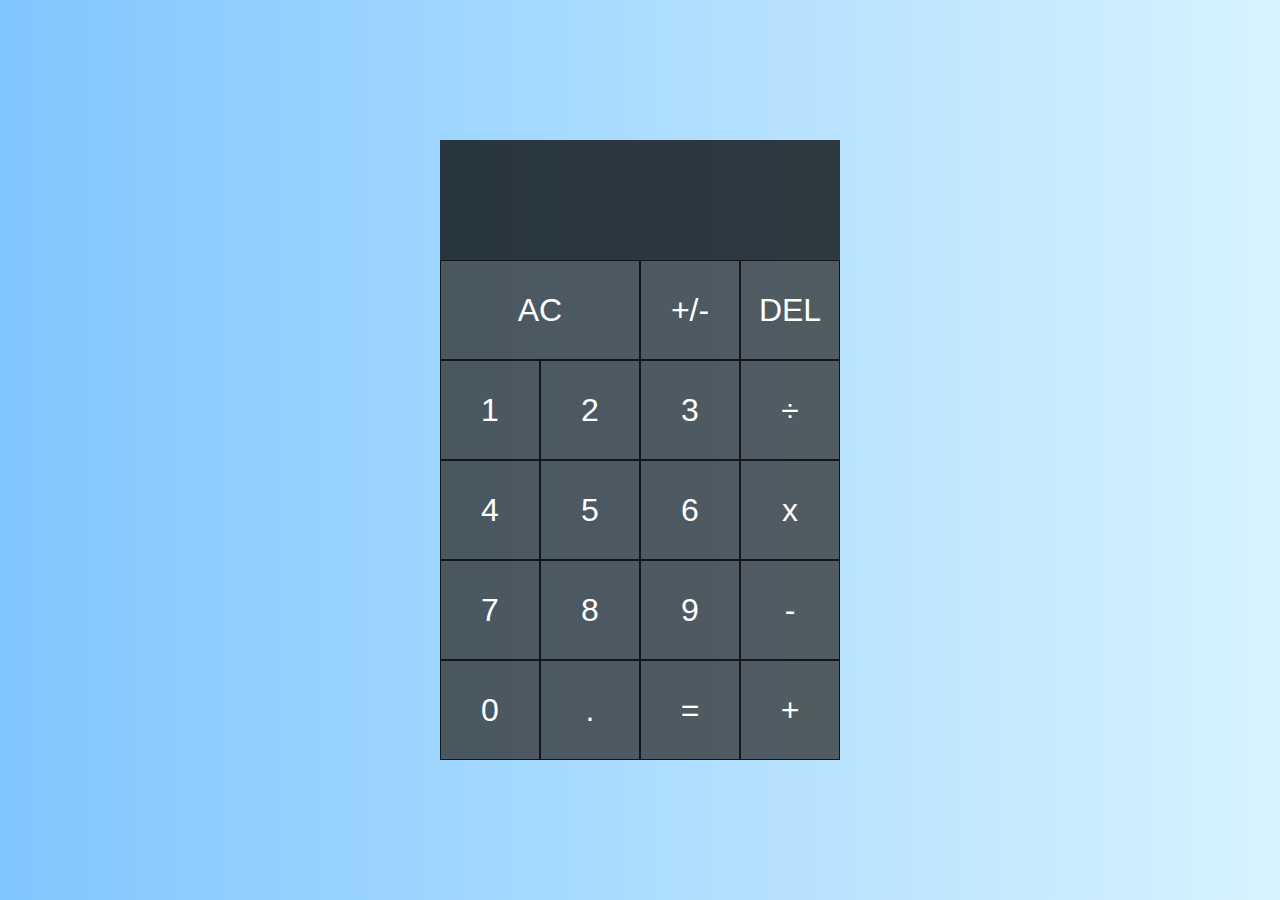
==== calculator.html @ 1c92576d "initial commit, calculator done" ====
<!DOCTYPE html>
<html lang="en">
<head>
    <meta charset="UTF-8">
    <meta http-equiv="X-UA-Compatible" content="IE=edge">
    <meta name="viewport" content="width=device-width, initial-scale=1.0">
    <title>calculator</title>
    <link rel="stylesheet" href="css/global.css">
    <link rel="stylesheet" href="css/calculator.css">
    <script src="src/calculator.js" defer></script>
</head>
<body>
    <div class="calculator-grid">
        <div class="output">
            <div data-previous-operand class="previous-operand"></div>
            <div data-current-operand class="current-operand"></div>
        </div>
        <button data-clear class="span-two">AC</button>
        <button data-changeSign class="operand">+/-</button>
        <button data-delete>DEL</button>
        <button data-number>1</button>
        <button data-number>2</button>
        <button data-number>3</button>
        <button data-operand class="operand">÷</button>
        <button data-number>4</button>
        <button data-number>5</button>
        <button data-number>6</button>
        <button data-operand>x</button>
        <button data-number>7</button>
        <button data-number>8</button>
        <button data-number>9</button>
        <button data-operand class="operand">-</button>
        <button data-number>0</button>
        <button data-number>.</button>
        <button data-equals class="operand">=</button>
        <button data-operand class="operand">+</button>

    </div>
</body>
</html>
---- css/global.css ----
body {
    margin: 0%;
    padding: 0%;
    background: linear-gradient(to right, rgb(128, 198, 255), rgb(216, 243, 255));
}
---- css/calculator.css ----
.calculator-grid {
    box-sizing: border-box;
    font-family: 'Franklin Gothic Medium', 'Arial Narrow', Arial, sans-serif;
    font-weight: normal;

    display: grid;
    justify-content: center;
    align-content: center;
    min-height: 100vh;
    grid-template-columns: repeat(4, 100px);
    grid-template-rows: minmax(120px, auto) repeat(5, 100px);
}
.calculator-grid > button {
    cursor: pointer;
    font-size: 2rem;
    border: 1px solid rgba(0, 0, 0, .75);
    outline: none;
    background-color: rgba(46, 46, 46, 0.75);
    color: white;
}
.calculator-grid > button:hover {
    background-color: rgba(114, 114, 114, 0.9);
}
.span-two {
    grid-column: span 2;
}
.output {
    grid-column: 1 / -1;
    background-color: rgba(0, 0, 0, .75);
    color: white;
    display: flex;
    align-items: flex-end;
    justify-content: space-around;
    flex-direction: column;
    padding: 5%;
    word-wrap: break-word; /* break in mid-word if line ends */
    word-break: break-all; /* break all words */
}
.output .previous-operand {
    color: rgba(255, 255, 255, .75);
    font-size: 1.5rem;
}
.output .current-operand {
    color: white;
    font-size: 2.5rem;
}
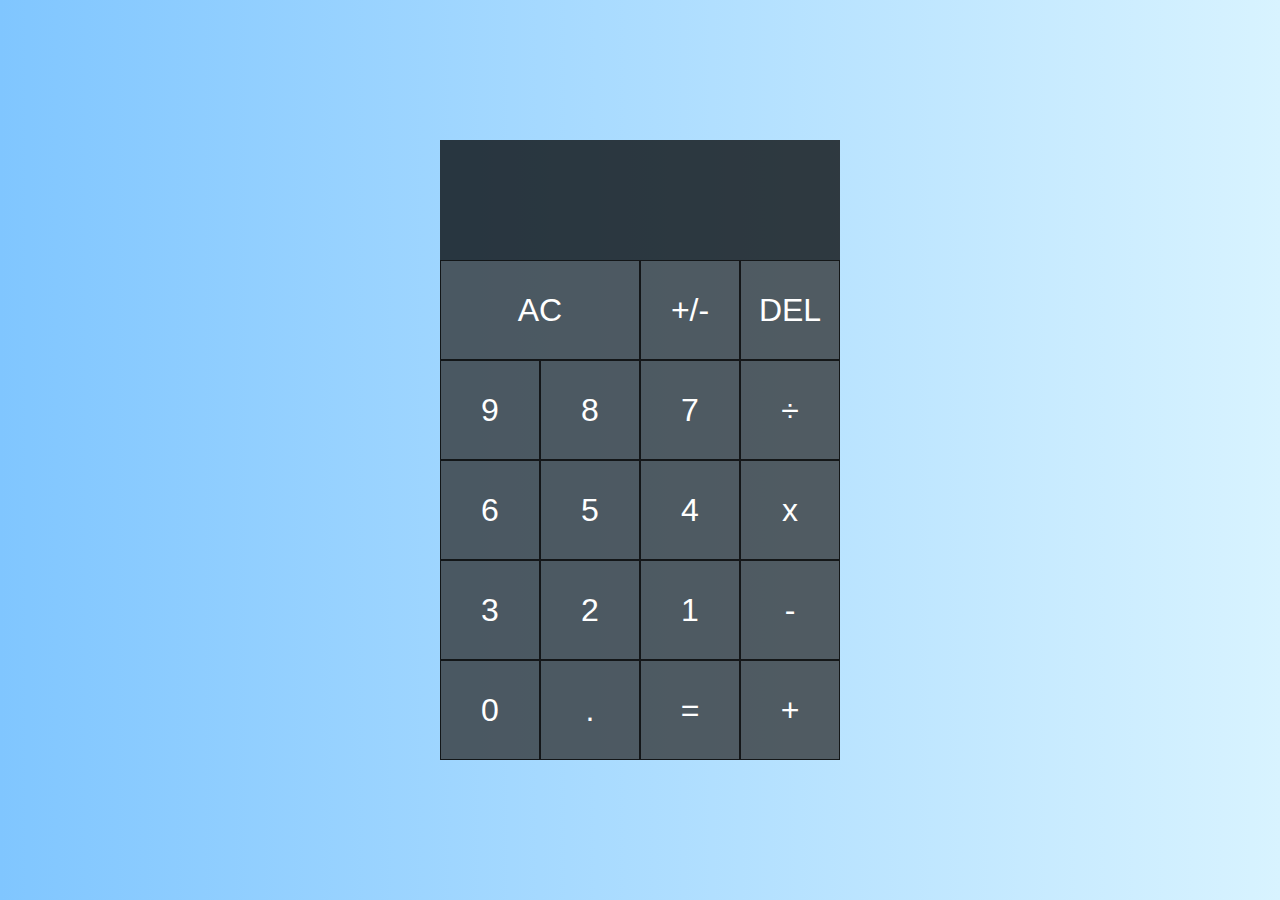
==== commit 4e104cc4: "change number order" ====
--- a/calculator.html
+++ b/calculator.html
@@ -18,17 +18,17 @@
         <button data-clear class="span-two">AC</button>
         <button data-changeSign class="operand">+/-</button>
         <button data-delete>DEL</button>
+        <button data-number>9</button>
+        <button data-number>8</button>
+        <button data-number>7</button>
+        <button data-operand class="operand">÷</button>
+        <button data-number>6</button>
+        <button data-number>5</button>
+        <button data-number>4</button>
+        <button data-operand>x</button>
+        <button data-number>3</button>
+        <button data-number>2</button>
         <button data-number>1</button>
-        <button data-number>2</button>
-        <button data-number>3</button>
-        <button data-operand class="operand">÷</button>
-        <button data-number>4</button>
-        <button data-number>5</button>
-        <button data-number>6</button>
-        <button data-operand>x</button>
-        <button data-number>7</button>
-        <button data-number>8</button>
-        <button data-number>9</button>
         <button data-operand class="operand">-</button>
         <button data-number>0</button>
         <button data-number>.</button>
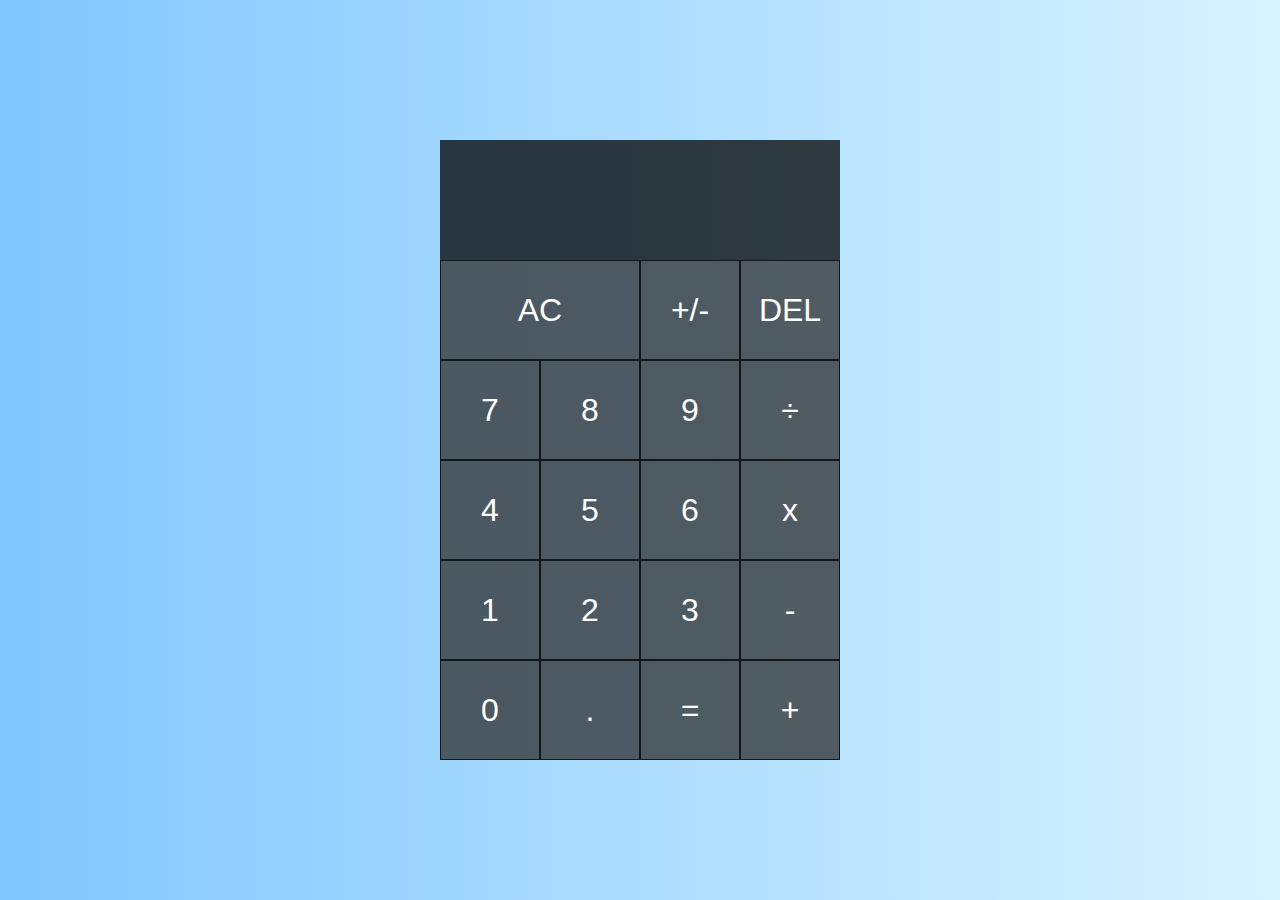
==== commit 8806ffb4: "changed numbers order 2" ====
--- a/calculator.html
+++ b/calculator.html
@@ -18,17 +18,17 @@
         <button data-clear class="span-two">AC</button>
         <button data-changeSign class="operand">+/-</button>
         <button data-delete>DEL</button>
+        <button data-number>7</button>
+        <button data-number>8</button>
         <button data-number>9</button>
-        <button data-number>8</button>
-        <button data-number>7</button>
         <button data-operand class="operand">÷</button>
+        <button data-number>4</button>
+        <button data-number>5</button>
         <button data-number>6</button>
-        <button data-number>5</button>
-        <button data-number>4</button>
         <button data-operand>x</button>
+        <button data-number>1</button>
+        <button data-number>2</button>
         <button data-number>3</button>
-        <button data-number>2</button>
-        <button data-number>1</button>
         <button data-operand class="operand">-</button>
         <button data-number>0</button>
         <button data-number>.</button>
